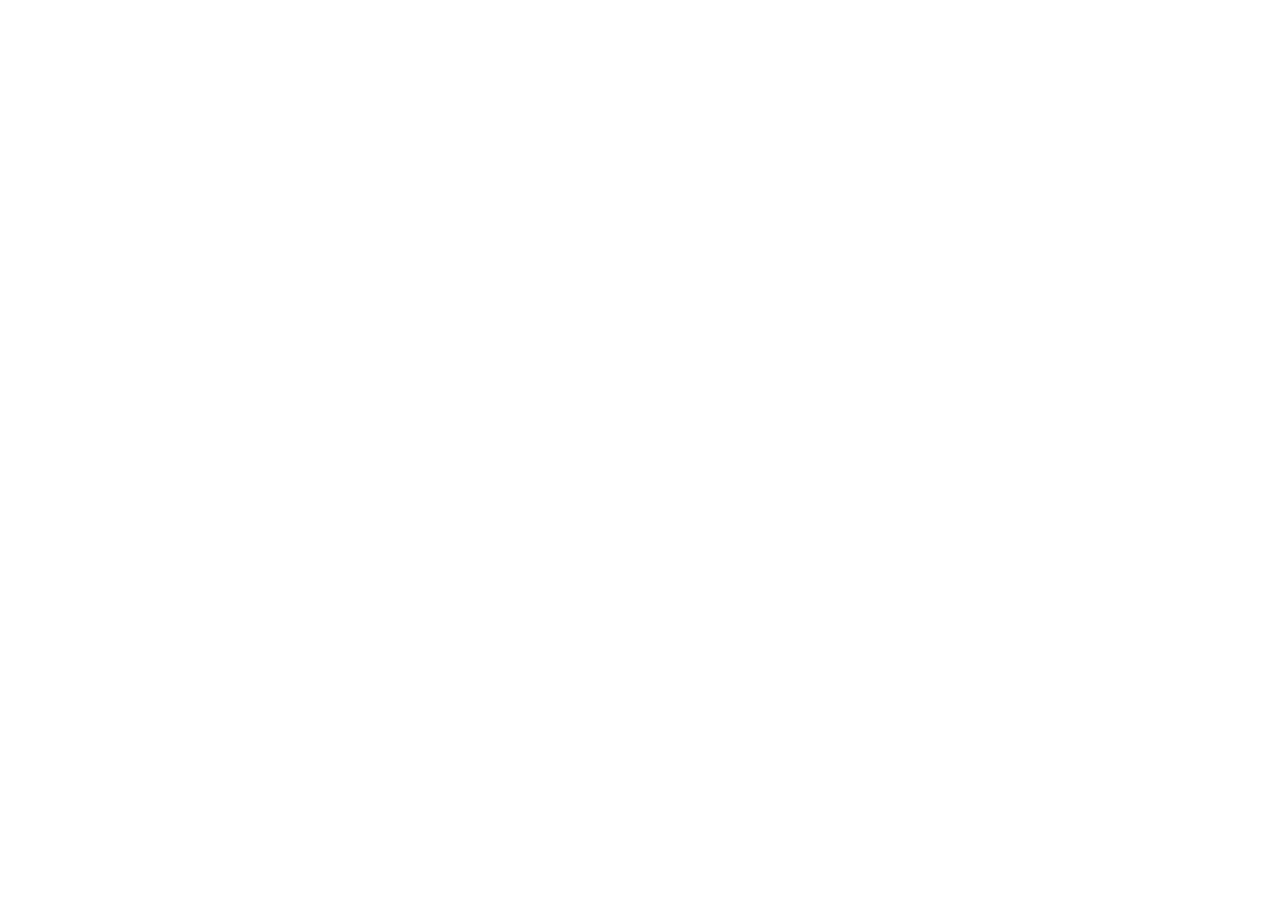
==== index.html @ 989217e0 "subida de archivos base" ====
<!DOCTYPE html>
<html lang="en">
<head>
    <meta charset="UTF-8">
    <meta name="viewport" content="width=device-width, initial-scale=1.0">
    <link rel="stylesheet" href="/assets/styles.css">
    <script src="script.js"></script>
    <title>Document</title>
</head>
<body>
    
</body>
</html>
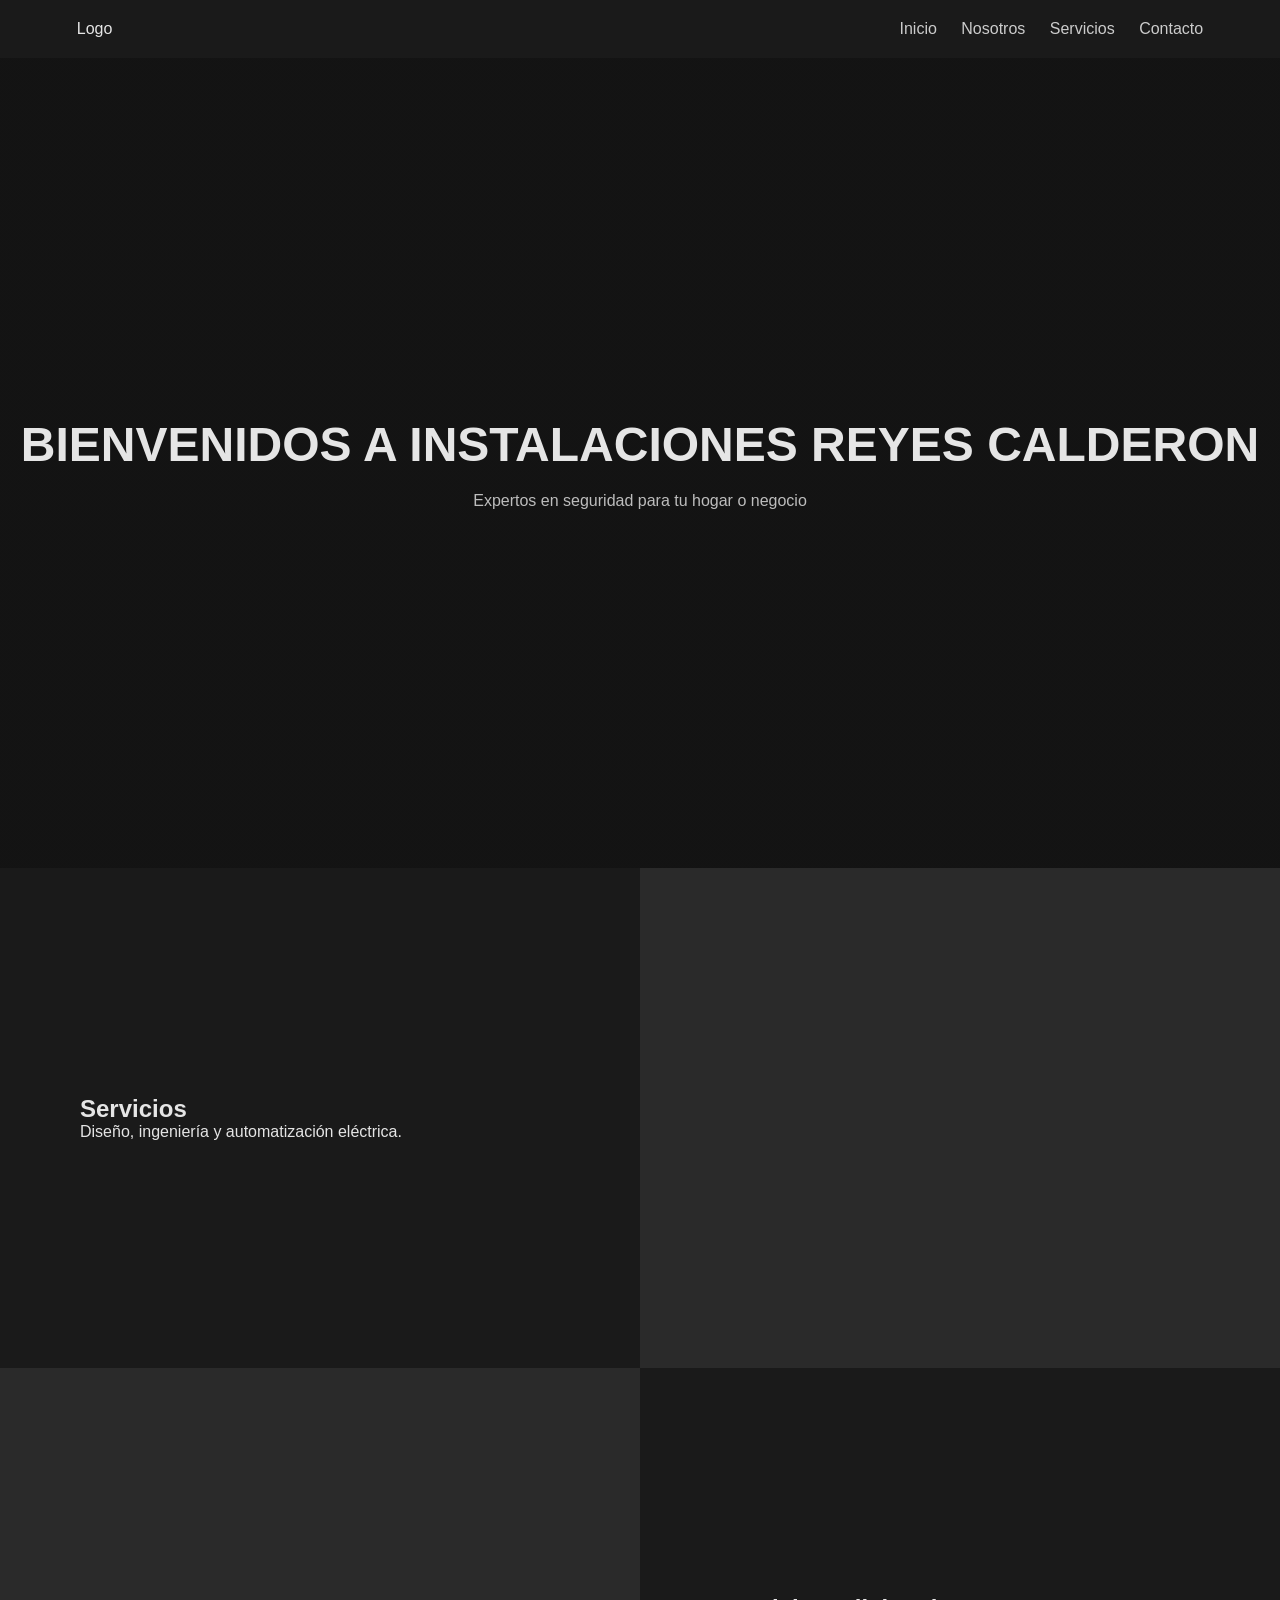
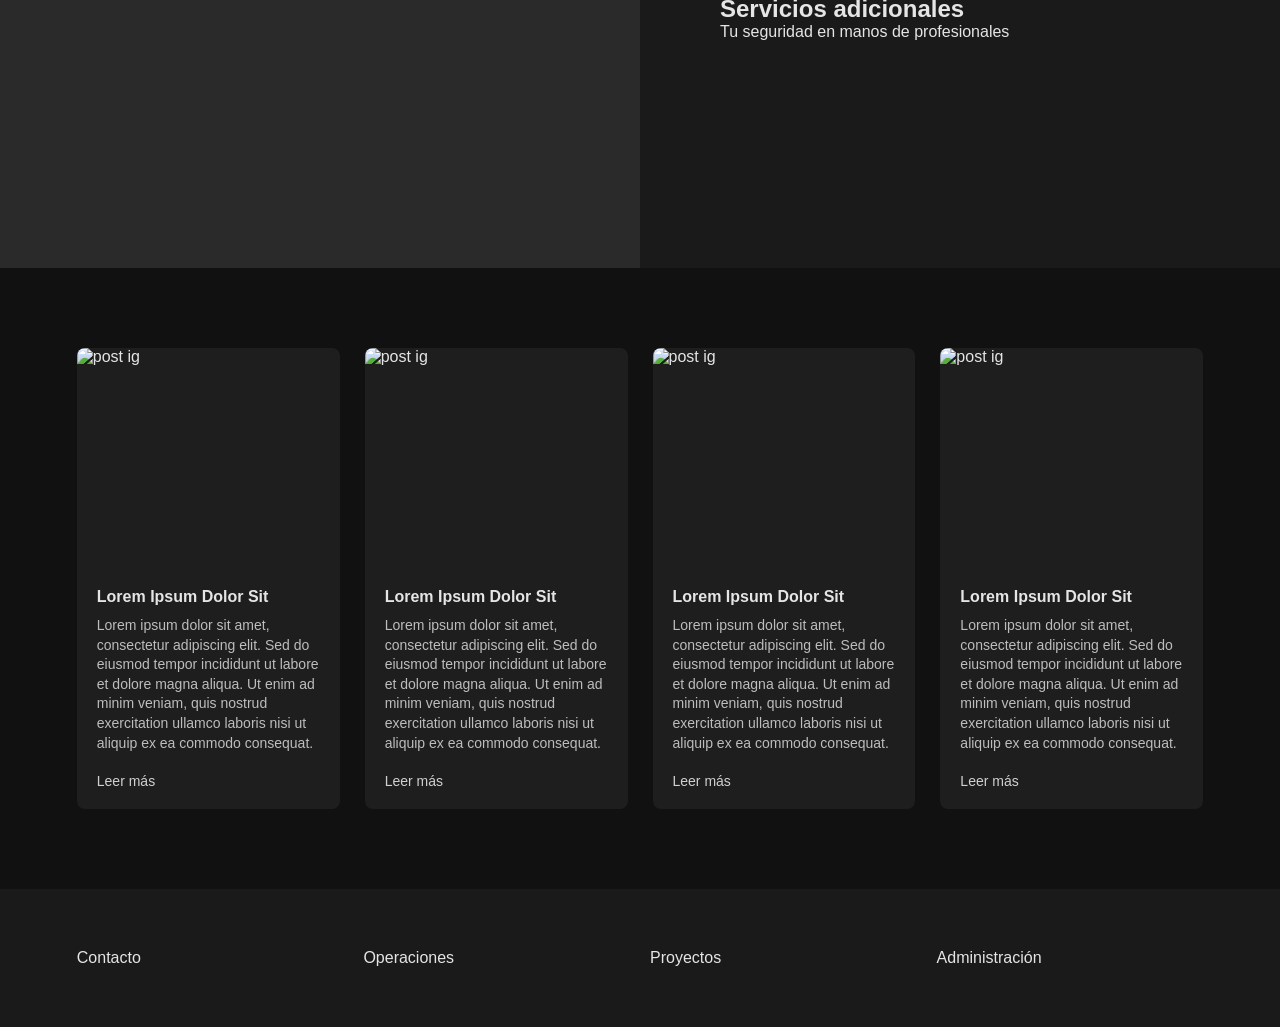
==== commit 61e88c5f: "se añanden paginas y se estiliza css" ====
--- a/index.html
+++ b/index.html
@@ -3,11 +3,120 @@
 <head>
     <meta charset="UTF-8">
     <meta name="viewport" content="width=device-width, initial-scale=1.0">
-    <link rel="stylesheet" href="/assets/styles.css">
+    <link rel="stylesheet" href="./assets/styles.css">
     <script src="script.js"></script>
+
     <title>Document</title>
 </head>
-<body>
+    <body>
+
+<div class="contenedor">
+
+<header>
+    <p>Logo</p>
+    <nav>
+
+        <a href="./index.html">Inicio</a>
+        <a href="./pages/nosotros.html">Nosotros</a>
+        <a href="./pages/servicios.html">Servicios</a>
+        <a href="./pages/contacto.html">Contacto</a>
+
+    </nav>
+</header>
+
+<section class="principal">
+    <div class="hero">
+        <h1>BIENVENIDOS A INSTALACIONES REYES CALDERON</h1>
+        <p>Expertos en seguridad para tu hogar o negocio</p>
+    </div>
+</section>
+
+<section class="Nosotros">
+
+    <div class="texto">
+        <h2>Servicios</h2>
+        <p>Diseño, ingeniería y automatización eléctrica.</p>
+    </div>
+
+    <div class="imagen"></div>
+
+</section>
+
+<section class="servicios">
+
+    <div class="imagen"></div>
+
+    <div class="texto">
+        <h2>Servicios adicionales</h2>
+        <p>Tu seguridad en manos de profesionales</p>
+    </div>
+
+</section>
+
+<section class="RRSS">
+
+<div class="card">
+    <img src="img/post1.jpg" alt="post ig">
+    <div class="card-content">
+        <h3>Lorem Ipsum Dolor Sit</h3>
+        <p>Lorem ipsum dolor sit amet, consectetur adipiscing elit. 
+           Sed do eiusmod tempor incididunt ut labore et dolore magna aliqua. 
+           Ut enim ad minim veniam, quis nostrud exercitation ullamco laboris 
+           nisi ut aliquip ex ea commodo consequat.</p>
+        <a href="#">Leer más</a>
+    </div>
+</div>
+
+<div class="card">
+    <img src="img/post2.jpg" alt="post ig">
+    <div class="card-content">
+        <h3>Lorem Ipsum Dolor Sit</h3>
+        <p>Lorem ipsum dolor sit amet, consectetur adipiscing elit. 
+           Sed do eiusmod tempor incididunt ut labore et dolore magna aliqua. 
+           Ut enim ad minim veniam, quis nostrud exercitation ullamco laboris 
+           nisi ut aliquip ex ea commodo consequat.</p>
+        <a href="#">Leer más</a>
+    </div>
+</div>
+
+<div class="card">
+    <img src="img/post3.jpg" alt="post ig">
+    <div class="card-content">
+        <h3>Lorem Ipsum Dolor Sit</h3>
+        <p>Lorem ipsum dolor sit amet, consectetur adipiscing elit. 
+           Sed do eiusmod tempor incididunt ut labore et dolore magna aliqua. 
+           Ut enim ad minim veniam, quis nostrud exercitation ullamco laboris 
+           nisi ut aliquip ex ea commodo consequat.</p>
+        <a href="#">Leer más</a>
+    </div>
+</div>
+
+<div class="card">
+    <img src="img/post4.jpg" alt="post ig">
+    <div class="card-content">
+        <h3>Lorem Ipsum Dolor Sit</h3>
+        <p>Lorem ipsum dolor sit amet, consectetur adipiscing elit. 
+           Sed do eiusmod tempor incididunt ut labore et dolore magna aliqua. 
+           Ut enim ad minim veniam, quis nostrud exercitation ullamco laboris 
+           nisi ut aliquip ex ea commodo consequat.</p>
+        <a href="#">Leer más</a>
+    </div>
+</div>
+
+</section>
+
+<footer>
+
+<div>Contacto</div>
+<div>Operaciones</div>
+<div>Proyectos</div>
+<div>Administración</div>
+
+</footer>
+
+</div>
+
+</body>
     
 </body>
 </html>
--- a/assets/styles.css
+++ b/assets/styles.css
@@ -0,0 +1,522 @@
+/* RESET */
+
+*{
+margin:0;
+padding:0;
+box-sizing:border-box;
+}
+
+body{
+font-family:Arial, Helvetica, sans-serif;
+background:#111;
+color:#e5e5e5;
+}
+
+/* CONTENEDOR */
+
+.contenedor{
+display:grid;
+grid-template-columns:1fr;
+}
+
+/* HEADER */
+
+header{
+display:flex;
+justify-content:space-between;
+align-items:center;
+padding:20px 6%;
+background:#1a1a1a;
+}
+
+nav a{
+
+margin-left:20px;
+color:#ccc;
+text-decoration:none;
+
+}
+
+/* HERO */
+
+.principal{
+min-height:90vh;
+display:flex;
+justify-content:center;
+align-items:center;
+text-align:center;
+
+background:linear-gradient(rgba(20,20,20,.8),rgba(20,20,20,.8)),
+url("hero.jpg");
+background-size:cover;
+background-position:center;
+}
+
+.hero h1{
+font-size:3rem;
+margin-bottom:20px;
+}
+
+.hero p{
+color:#bdbdbd;
+}
+
+/* NOSOTROS (texto + imagen) */
+
+.Nosotros{
+display:grid;
+grid-template-columns:1fr 1fr;
+min-height:500px;
+}
+
+.Nosotros .texto{
+display:flex;
+flex-direction:column;
+justify-content:center;
+padding:80px;
+background:#1a1a1a;
+}
+
+.Nosotros .imagen{
+background:#2a2a2a;
+}
+
+/* SERVICIOS (imagen + texto) */
+
+.servicios{
+display:grid;
+grid-template-columns:1fr 1fr;
+min-height:500px;
+}
+
+.servicios .imagen{
+background:#2a2a2a;
+}
+
+.servicios .texto{
+display:flex;
+flex-direction:column;
+justify-content:center;
+padding:80px;
+background:#1a1a1a;
+}
+
+/* RRSS GRID */
+
+.RRSS{
+padding:80px 6%;
+display:grid;
+grid-template-columns:repeat(4,1fr);
+gap:25px;
+}
+
+.card{
+background:#1e1e1e;
+border-radius:8px;
+overflow:hidden;
+
+display:flex;
+flex-direction:column;
+
+transition:0.3s;
+cursor:pointer;
+}
+
+/* IMAGEN */
+
+.card img{
+
+width:100%;
+height:220px;
+object-fit:cover;
+
+}
+
+/* CONTENIDO */
+
+.card-content{
+
+padding:20px;
+
+display:flex;
+flex-direction:column;
+gap:10px;
+
+}
+
+.card-content h3{
+
+font-size:16px;
+color:#e5e5e5;
+
+}
+
+.card-content p{
+
+font-size:14px;
+color:#bdbdbd;
+line-height:1.4;
+
+}
+
+.card-content a{
+
+font-size:14px;
+color:#d0d0d0;
+text-decoration:none;
+margin-top:10px;
+
+}
+
+.card:hover{
+background:#3a3a3a;
+}
+
+.card:hover img{
+
+opacity:0.9;
+
+}
+
+/* FOOTER */
+
+footer{
+display:grid;
+grid-template-columns:repeat(4,1fr);
+gap:20px;
+padding:60px 6%;
+background:#1a1a1a;
+}
+
+/* TABLET */
+
+@media(max-width:1024px){
+
+.Nosotros,
+.servicios{
+grid-template-columns:1fr;
+}
+
+.RRSS{
+
+grid-template-columns:repeat(2,1fr);
+
+}
+
+
+
+footer{
+grid-template-columns:repeat(2,1fr);
+}
+
+}
+
+/* MOBILE */
+
+@media(max-width:600px){
+
+.hero h1{
+font-size:2rem;
+}
+
+.RRSS{
+
+grid-template-columns:1fr;
+
+}
+
+.card img{
+
+height:200px;
+
+}
+
+footer{
+grid-template-columns:1fr;
+text-align:center;
+}
+
+}
+
+/* =========================
+BANNER INTERNO (para paginas)
+Nosotros / Servicios / Contacto
+========================= */
+
+.banner-interno{
+
+min-height:40vh;
+
+display:flex;
+flex-direction:column;
+justify-content:center;
+align-items:center;
+text-align:center;
+
+background:linear-gradient(rgba(20,20,20,.85),rgba(20,20,20,.85)),
+url("../img/banner.jpg");
+
+background-size:cover;
+background-position:center;
+
+padding:60px 20px;
+
+}
+
+.banner-interno h1{
+
+font-size:2.5rem;
+margin-bottom:10px;
+
+}
+
+.banner-interno p{
+
+color:#bdbdbd;
+max-width:600px;
+
+}
+
+
+/* =========================
+PAGINA NOSOTROS
+========================= */
+
+.historia{
+
+background:#1a1a1a;
+
+padding:80px 6%;
+
+display:grid;
+grid-template-columns:1fr 1fr;
+gap:40px;
+align-items:center;
+
+}
+
+.historia-texto{
+
+display:flex;
+flex-direction:column;
+gap:20px;
+
+}
+
+.historia-img{
+
+background:#2a2a2a;
+height:350px;
+border-radius:6px;
+
+}
+
+
+/* =========================
+EQUIPO
+========================= */
+
+.equipo{
+
+background:#111;
+
+padding:80px 6%;
+
+display:grid;
+grid-template-columns:repeat(3,1fr);
+gap:30px;
+
+}
+
+.miembro{
+
+background:#2a2a2a;
+
+padding:40px 20px;
+
+text-align:center;
+
+border-radius:6px;
+
+transition:0.3s;
+
+}
+
+.miembro:hover{
+
+background:#3a3a3a;
+
+}
+
+
+/* =========================
+PAGINA SERVICIOS
+========================= */
+
+.grid-servicios{
+
+background:#111;
+
+padding:80px 6%;
+
+display:grid;
+grid-template-columns:repeat(3,1fr);
+gap:30px;
+
+}
+
+.servicio-card{
+
+background:#2a2a2a;
+
+padding:50px 30px;
+
+border-radius:6px;
+
+display:flex;
+flex-direction:column;
+gap:15px;
+
+transition:0.3s;
+
+}
+
+.servicio-card:hover{
+
+background:#3a3a3a;
+
+}
+
+
+/* =========================
+PAGINA CONTACTO
+========================= */
+
+.contacto{
+
+background:#1a1a1a;
+
+padding:80px 6%;
+
+display:grid;
+grid-template-columns:1fr 1fr;
+gap:40px;
+
+}
+
+.formulario{
+
+display:flex;
+flex-direction:column;
+gap:15px;
+
+}
+
+.formulario input,
+.formulario textarea{
+
+padding:12px;
+
+background:#2a2a2a;
+
+border:none;
+
+color:#e5e5e5;
+
+border-radius:4px;
+
+}
+
+.formulario textarea{
+
+resize:none;
+height:120px;
+
+}
+
+.formulario button{
+
+padding:12px;
+
+background:#3a3a3a;
+
+color:#e5e5e5;
+
+border:none;
+
+cursor:pointer;
+
+transition:0.3s;
+
+}
+
+.formulario button:hover{
+
+background:#555;
+
+}
+
+.mapa{
+
+background:#2a2a2a;
+
+border-radius:6px;
+min-height:300px;
+
+}
+
+
+/* =========================
+RESPONSIVE
+========================= */
+
+@media(max-width:1024px){
+
+.historia{
+
+grid-template-columns:1fr;
+
+}
+
+.equipo{
+
+grid-template-columns:repeat(2,1fr);
+
+}
+
+.grid-servicios{
+
+grid-template-columns:repeat(2,1fr);
+
+}
+
+.contacto{
+
+grid-template-columns:1fr;
+
+}
+
+}
+
+
+@media(max-width:600px){
+
+.banner-interno h1{
+
+font-size:2rem;
+
+}
+
+.equipo{
+
+grid-template-columns:1fr;
+
+}
+
+.grid-servicios{
+
+grid-template-columns:1fr;
+
+}
+
+}
